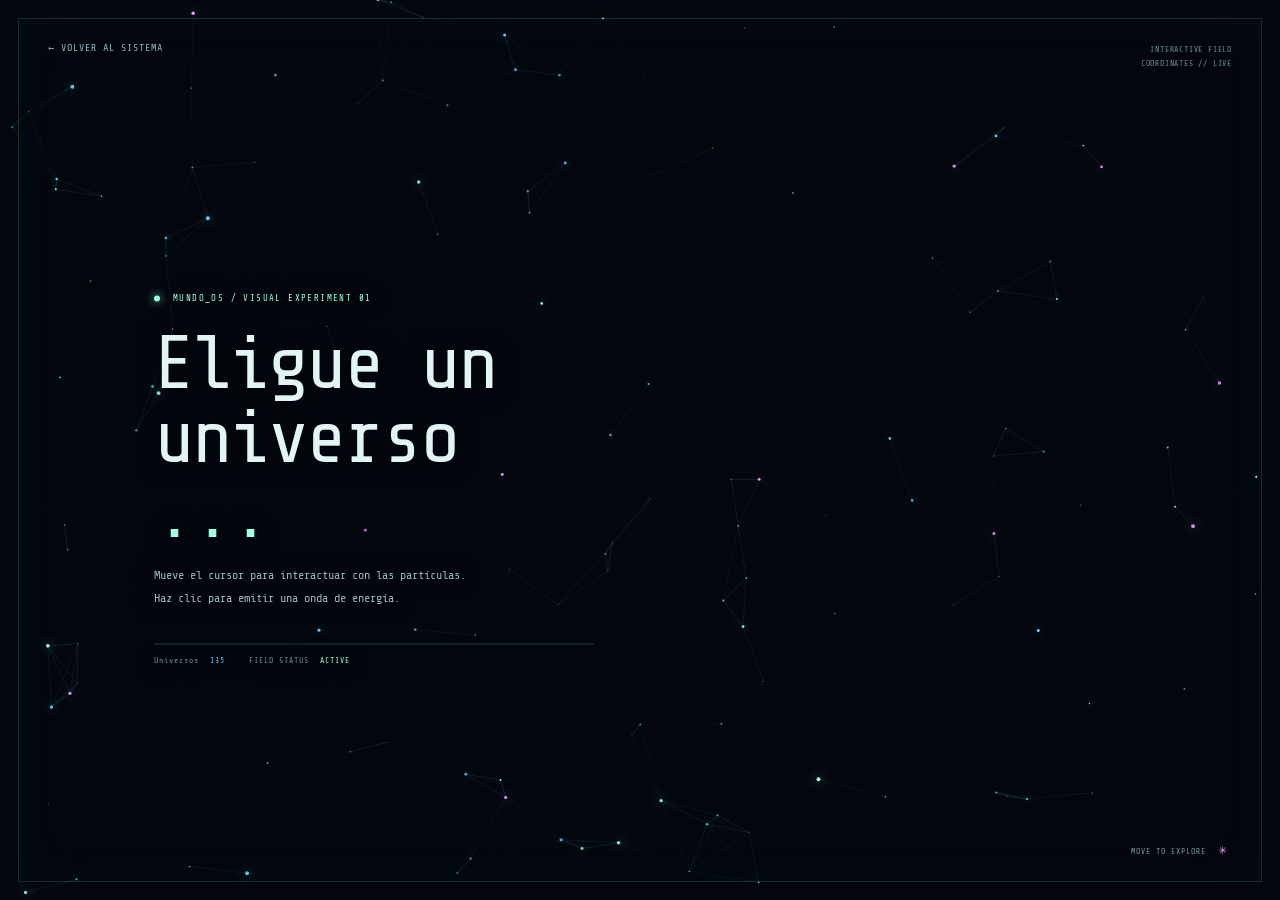
==== dos.html @ 9016fe4e "a" ====
<!DOCTYPE html>
<html lang="es">
<head>
    <meta charset="UTF-8">
    <meta name="viewport" content="width=device-width, initial-scale=1.0">
    <meta name="theme-color" content="#03070d">
    <title>Particle Lab | MUNDO OS</title>
    <link rel="stylesheet" href="css/particles.css">
</head>
<body>
    <canvas id="particle-canvas" aria-hidden="true"></canvas>
    <main class="particle-ui">
        <a class="back-link" href="index.html">← VOLVER AL SISTEMA</a>
        <section class="intro" aria-label="Sistema de partículas interactivo">
            <span class="eyebrow"><i></i> MUNDO_OS / VISUAL EXPERIMENT 01</span>
            <h1>Eligue un universo<br><span>...</span></h1>
            <p>Mueve el cursor para interactuar con las partículas.<br>Haz clic para emitir una onda de energía.</p>
            <div class="readout"><span>Universos <b id="particle-count">000</b></span><span>FIELD STATUS <b>ACTIVE</b></span></div>
        </section>
        <div class="corner-note">INTERACTIVE FIELD<br>COORDINATES // LIVE</div>
        <div class="mouse-hint" aria-hidden="true">MOVE TO EXPLORE <span>✳</span></div>
    </main>
    <script src="js/particles.js"></script>
</body>
</html>
---- css/particles.css ----
@import url('https://fonts.googleapis.com/css2?family=Share+Tech+Mono&display=swap');

:root { color-scheme: dark; --mint: #9fffe0; --blue: #64ccff; --pink: #ec9cff; }
* { box-sizing: border-box; }
html, body { width: 100%; min-width: 320px; height: 100%; margin: 0; }
body { overflow: hidden; background: #03070d; color: #e2f4f4; font-family: 'Share Tech Mono', monospace; }
#particle-canvas { position: fixed; inset: 0; width: 100%; height: 100%; display: block; }
.particle-ui { position: relative; width: 100%; height: 100%; pointer-events: none; }
.particle-ui a { pointer-events: auto; }
.particle-ui::before { content: ''; position: absolute; inset: 18px; border: 1px solid #8ee9dc2a; box-shadow: inset 0 0 50px #48cbb408; }
.back-link { position: absolute; top: 42px; left: 48px; color: #94b7bf; font-size: 10px; letter-spacing: 1px; text-decoration: none; }
.back-link:hover { color: var(--mint); }
.intro { position: absolute; top: 50%; left: clamp(35px, 12vw, 190px); width: min(440px, 70vw); transform: translateY(-43%); text-shadow: 0 2px 20px #03070d; }
.eyebrow { color: var(--mint); font-size: 9px; letter-spacing: 1.4px; }
.eyebrow i { display: inline-block; width: 6px; height: 6px; margin-right: 7px; border-radius: 50%; background: var(--mint); box-shadow: 0 0 10px var(--mint); }
h1 { margin: 22px 0 14px; font-size: clamp(38px, 6.5vw, 76px); font-weight: 400; line-height: .98; letter-spacing: -3px; }
h1 span { color: var(--mint); }
.intro p { color: #9bb7bd; font-size: 12px; line-height: 1.9; }
.readout { display: flex; gap: 24px; margin-top: 33px; padding-top: 12px; border-top: 1px solid #72d7cb44; color: #72929a; font-size: 8px; letter-spacing: 1px; }
.readout b { margin-left: 6px; color: var(--blue); font-weight: 400; }
.readout span:last-child b { color: var(--mint); }
.corner-note { position: absolute; right: 48px; top: 43px; color: #6f909a; font-size: 8px; line-height: 1.8; text-align: right; letter-spacing: .8px; }
.mouse-hint { position: absolute; right: 52px; bottom: 43px; color: #7798a0; font-size: 8px; letter-spacing: 1px; }
.mouse-hint span { margin-left: 8px; color: var(--pink); font-size: 14px; }
@media (max-width: 600px) {
    .particle-ui::before { inset: 9px; }
    .back-link { top: 28px; left: 27px; font-size: 8px; }
    .intro { left: 9vw; width: 82vw; transform: translateY(-38%); }
    h1 { font-size: clamp(42px, 12vw, 66px); letter-spacing: -2px; }
    .corner-note { top: auto; right: 28px; bottom: 34px; font-size: 7px; }
    .mouse-hint { display: none; }
    .readout { gap: 15px; }
}
@media (prefers-reduced-motion: reduce) { *, *::before, *::after { scroll-behavior: auto !important; } }
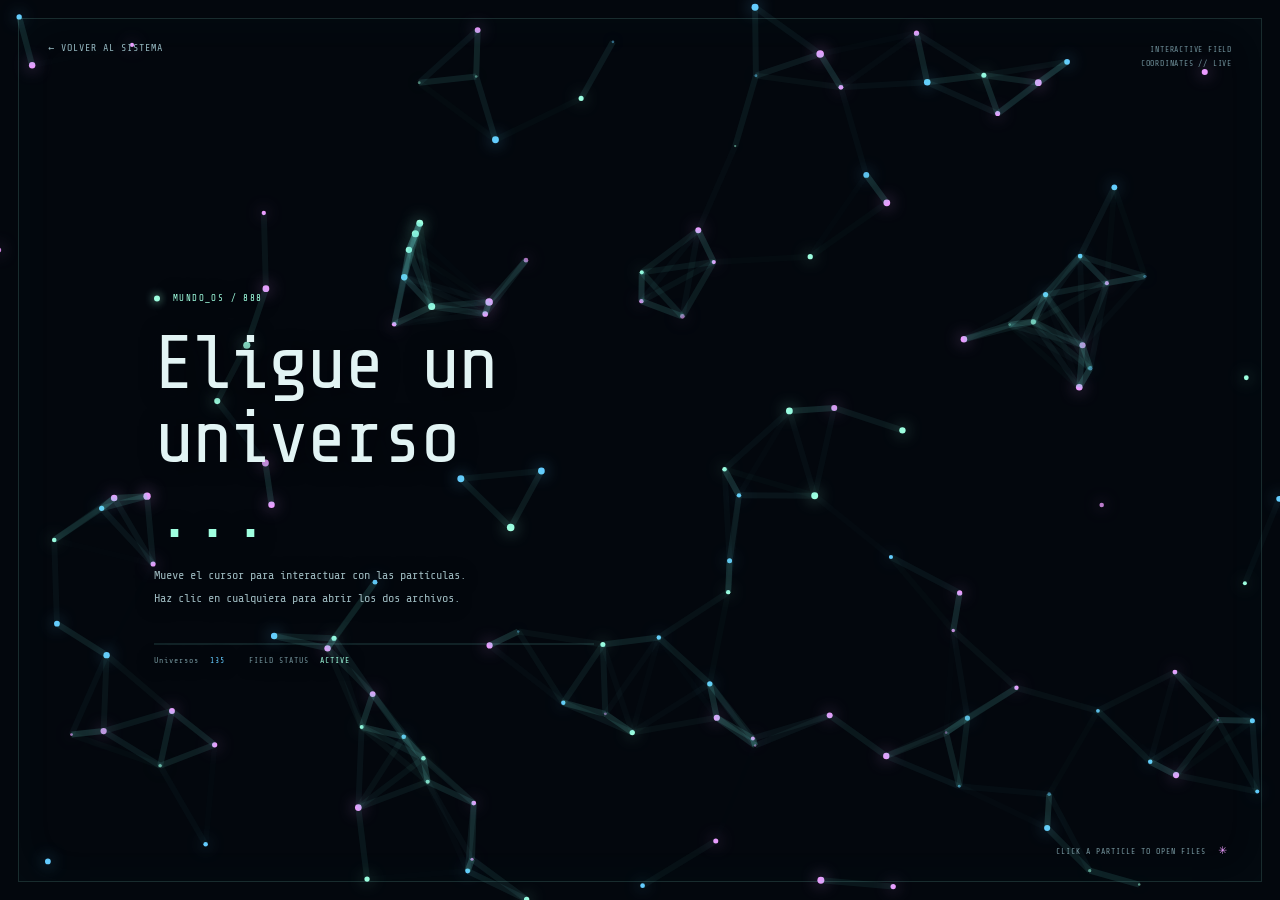
==== commit 9c4edb78: "cambios" ====
--- a/dos.html
+++ b/dos.html
@@ -12,13 +12,13 @@
     <main class="particle-ui">
         <a class="back-link" href="index.html">← VOLVER AL SISTEMA</a>
         <section class="intro" aria-label="Sistema de partículas interactivo">
-            <span class="eyebrow"><i></i> MUNDO_OS / VISUAL EXPERIMENT 01</span>
+            <span class="eyebrow"><i></i> MUNDO_OS / 888</span>
             <h1>Eligue un universo<br><span>...</span></h1>
-            <p>Mueve el cursor para interactuar con las partículas.<br>Haz clic para emitir una onda de energía.</p>
+            <p>Mueve el cursor para interactuar con las partículas.<br>Haz clic en cualquiera para abrir los dos archivos.</p>
             <div class="readout"><span>Universos <b id="particle-count">000</b></span><span>FIELD STATUS <b>ACTIVE</b></span></div>
         </section>
         <div class="corner-note">INTERACTIVE FIELD<br>COORDINATES // LIVE</div>
-        <div class="mouse-hint" aria-hidden="true">MOVE TO EXPLORE <span>✳</span></div>
+        <div class="mouse-hint" aria-hidden="true">CLICK A PARTICLE TO OPEN FILES <span>✳</span></div>
     </main>
     <script src="js/particles.js"></script>
 </body>
--- a/css/particles.css
+++ b/css/particles.css
@@ -12,8 +12,30 @@
 .back-link:hover { color: var(--mint); }
 .intro { position: absolute; top: 50%; left: clamp(35px, 12vw, 190px); width: min(440px, 70vw); transform: translateY(-43%); text-shadow: 0 2px 20px #03070d; }
 .eyebrow { color: var(--mint); font-size: 9px; letter-spacing: 1.4px; }
-.eyebrow i { display: inline-block; width: 6px; height: 6px; margin-right: 7px; border-radius: 50%; background: var(--mint); box-shadow: 0 0 10px var(--mint); }
-h1 { margin: 22px 0 14px; font-size: clamp(38px, 6.5vw, 76px); font-weight: 400; line-height: .98; letter-spacing: -3px; }
+.eyebrow i {
+    display: inline-block;
+    width: 6px;
+    height: 6px;
+    margin-right: 7px;
+    border-radius: 50%;
+    background: var(--mint);
+    box-shadow: 0 0 10px var(--mint);
+    animation: status-blink 1.4s ease-in-out infinite;
+}
+
+@keyframes status-blink {
+    0%, 100% {
+        opacity: 1;
+        transform: scale(1);
+        box-shadow: 0 0 4px var(--mint), 0 0 10px var(--mint);
+    }
+
+    50% {
+        opacity: .35;
+        transform: scale(.75);
+        box-shadow: 0 0 2px var(--mint), 0 0 5px var(--mint);
+    }
+}h1 { margin: 22px 0 14px; font-size: clamp(38px, 6.5vw, 76px); font-weight: 400; line-height: .98; letter-spacing: -3px; }
 h1 span { color: var(--mint); }
 .intro p { color: #9bb7bd; font-size: 12px; line-height: 1.9; }
 .readout { display: flex; gap: 24px; margin-top: 33px; padding-top: 12px; border-top: 1px solid #72d7cb44; color: #72929a; font-size: 8px; letter-spacing: 1px; }
@@ -23,7 +45,7 @@
 .mouse-hint { position: absolute; right: 52px; bottom: 43px; color: #7798a0; font-size: 8px; letter-spacing: 1px; }
 .mouse-hint span { margin-left: 8px; color: var(--pink); font-size: 14px; }
 @media (max-width: 600px) {
-    .particle-ui::before { inset: 9px; }
+    .particle-ui::before { inset: 18px; }
     .back-link { top: 28px; left: 27px; font-size: 8px; }
     .intro { left: 9vw; width: 82vw; transform: translateY(-38%); }
     h1 { font-size: clamp(42px, 12vw, 66px); letter-spacing: -2px; }
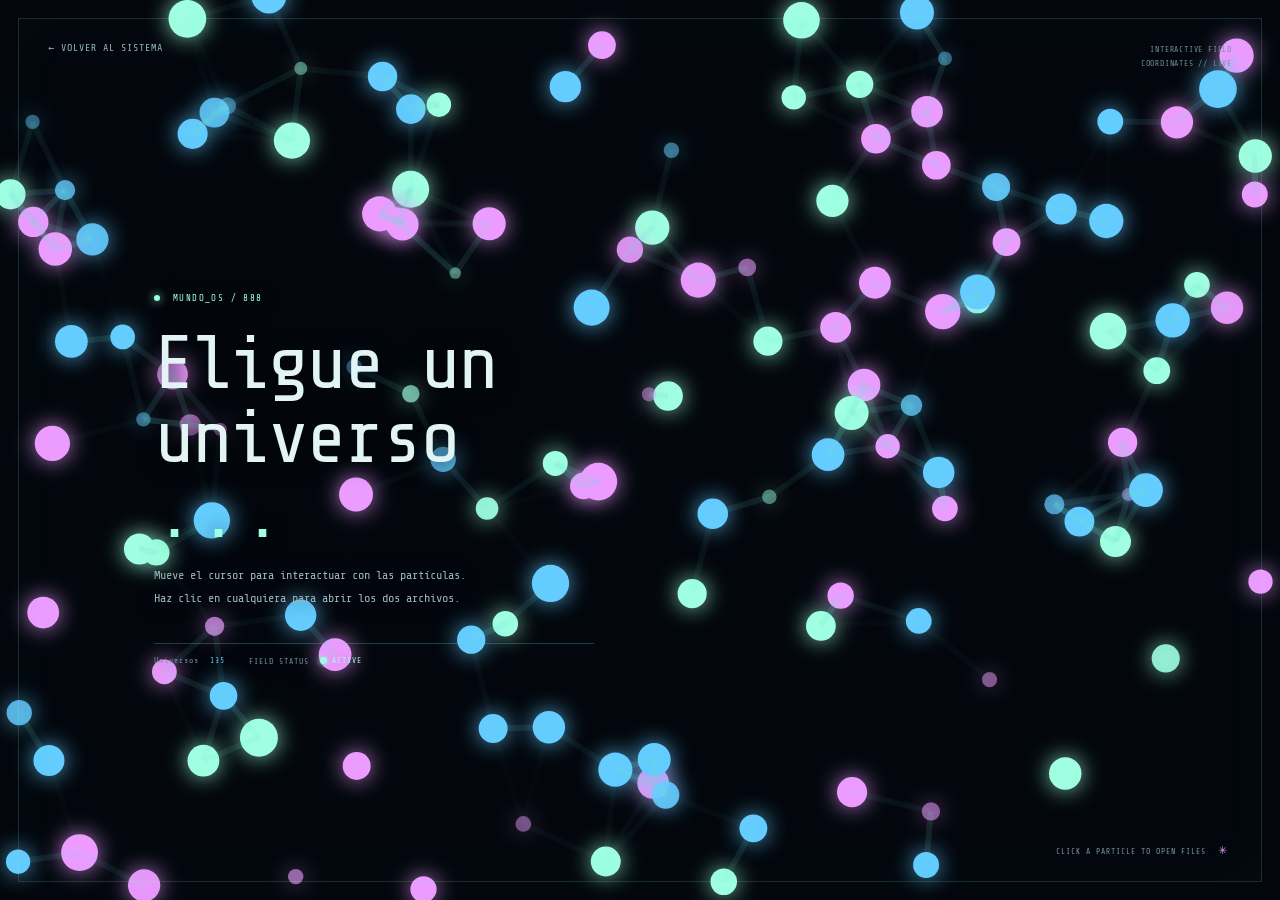
==== commit 473802de: "bien" ====
--- a/dos.html
+++ b/dos.html
@@ -5,7 +5,7 @@
     <meta name="viewport" content="width=device-width, initial-scale=1.0">
     <meta name="theme-color" content="#03070d">
     <title>Particle Lab | MUNDO OS</title>
-    <link rel="stylesheet" href="css/particles.css">
+    <link rel="stylesheet" href="css/particles.css?v=20261110-2">
 </head>
 <body>
     <canvas id="particle-canvas" aria-hidden="true"></canvas>
@@ -13,13 +13,13 @@
         <a class="back-link" href="index.html">← VOLVER AL SISTEMA</a>
         <section class="intro" aria-label="Sistema de partículas interactivo">
             <span class="eyebrow"><i></i> MUNDO_OS / 888</span>
-            <h1>Eligue un universo<br><span>...</span></h1>
+            <h1>Eligue un universo<br><span class="title-dots" aria-label="cargando"><i>.</i><i>.</i><i>.</i></span></h1>
             <p>Mueve el cursor para interactuar con las partículas.<br>Haz clic en cualquiera para abrir los dos archivos.</p>
-            <div class="readout"><span>Universos <b id="particle-count">000</b></span><span>FIELD STATUS <b>ACTIVE</b></span></div>
+            <div class="readout"><span>Universos <b id="particle-count">000</b></span><span>FIELD STATUS <b class="field-state"><i class="activity-dot" aria-hidden="true"></i>ACTIVE</b></span></div>
         </section>
         <div class="corner-note">INTERACTIVE FIELD<br>COORDINATES // LIVE</div>
         <div class="mouse-hint" aria-hidden="true">CLICK A PARTICLE TO OPEN FILES <span>✳</span></div>
     </main>
-    <script src="js/particles.js"></script>
+    <script src="js/particles.js?v=20261110-2"></script>
 </body>
 </html>
--- a/css/particles.css
+++ b/css/particles.css
@@ -37,10 +37,20 @@
     }
 }h1 { margin: 22px 0 14px; font-size: clamp(38px, 6.5vw, 76px); font-weight: 400; line-height: .98; letter-spacing: -3px; }
 h1 span { color: var(--mint); }
+.title-dots { display: inline-flex; gap: .08em; }
+.title-dots i { font-style: normal; animation: dot-sequence 1.2s ease-in-out infinite; }
+.title-dots i:nth-child(2) { animation-delay: .2s; }
+.title-dots i:nth-child(3) { animation-delay: .4s; }
+@keyframes dot-sequence {
+    0%, 65%, 100% { opacity: .25; text-shadow: none; transform: scale(.8); }
+    18%, 38% { opacity: 1; text-shadow: 0 0 14px var(--mint); transform: scale(1.15); }
+}
 .intro p { color: #9bb7bd; font-size: 12px; line-height: 1.9; }
 .readout { display: flex; gap: 24px; margin-top: 33px; padding-top: 12px; border-top: 1px solid #72d7cb44; color: #72929a; font-size: 8px; letter-spacing: 1px; }
 .readout b { margin-left: 6px; color: var(--blue); font-weight: 400; }
 .readout span:last-child b { color: var(--mint); }
+.readout .field-state { display: inline-flex; align-items: center; gap: 5px; }
+.activity-dot { width: 7px; height: 7px; border-radius: 50%; background: var(--mint); box-shadow: 0 0 5px var(--mint); animation: status-blink 1s ease-in-out infinite; }
 .corner-note { position: absolute; right: 48px; top: 43px; color: #6f909a; font-size: 8px; line-height: 1.8; text-align: right; letter-spacing: .8px; }
 .mouse-hint { position: absolute; right: 52px; bottom: 43px; color: #7798a0; font-size: 8px; letter-spacing: 1px; }
 .mouse-hint span { margin-left: 8px; color: var(--pink); font-size: 14px; }
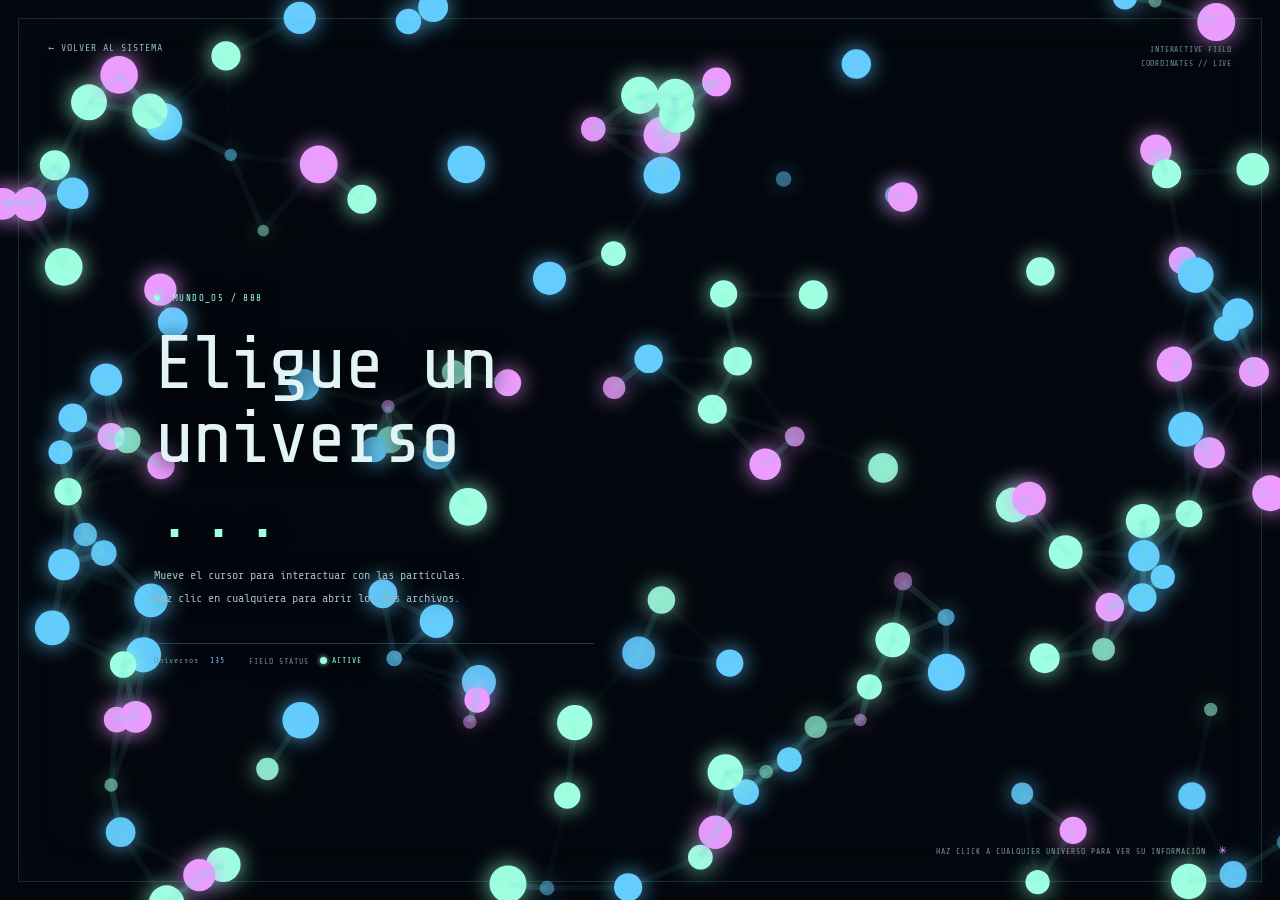
==== commit c537bf46: "S" ====
--- a/dos.html
+++ b/dos.html
@@ -12,13 +12,13 @@
     <main class="particle-ui">
         <a class="back-link" href="index.html">← VOLVER AL SISTEMA</a>
         <section class="intro" aria-label="Sistema de partículas interactivo">
-            <span class="eyebrow"><i></i> MUNDO_OS / 888</span>
+            <span class="eyebrow"><i></i> MUNDO_O5 / 888</span>
             <h1>Eligue un universo<br><span class="title-dots" aria-label="cargando"><i>.</i><i>.</i><i>.</i></span></h1>
             <p>Mueve el cursor para interactuar con las partículas.<br>Haz clic en cualquiera para abrir los dos archivos.</p>
             <div class="readout"><span>Universos <b id="particle-count">000</b></span><span>FIELD STATUS <b class="field-state"><i class="activity-dot" aria-hidden="true"></i>ACTIVE</b></span></div>
         </section>
         <div class="corner-note">INTERACTIVE FIELD<br>COORDINATES // LIVE</div>
-        <div class="mouse-hint" aria-hidden="true">CLICK A PARTICLE TO OPEN FILES <span>✳</span></div>
+        <div class="mouse-hint" aria-hidden="true">HAZ CLICK A CUALQUIER UNIVERSO PARA VER SU INFORMACIÓN <span>✳</span></div>
     </main>
     <script src="js/particles.js?v=20261110-2"></script>
 </body>
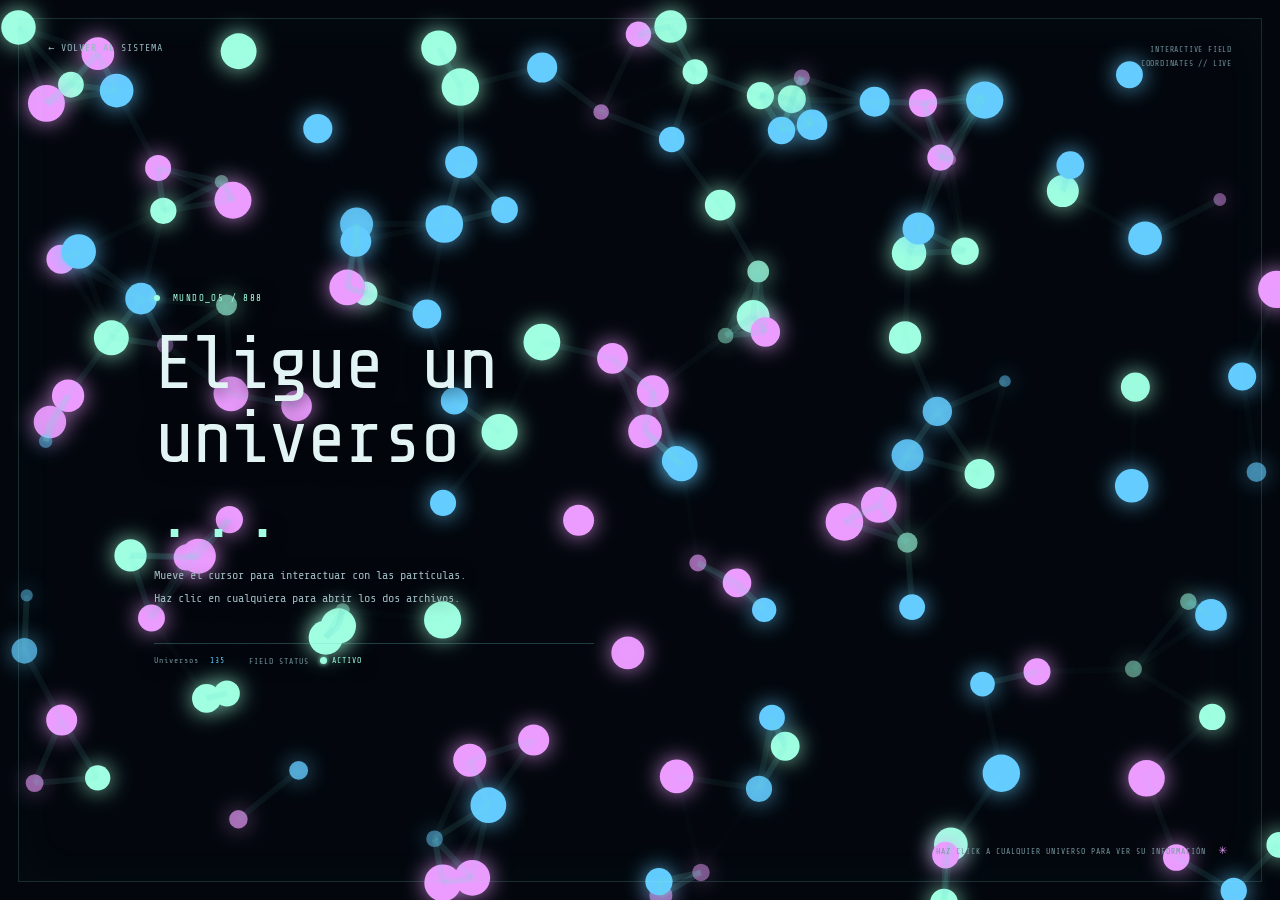
==== commit f9052daa: "SSSS" ====
--- a/dos.html
+++ b/dos.html
@@ -4,7 +4,7 @@
     <meta charset="UTF-8">
     <meta name="viewport" content="width=device-width, initial-scale=1.0">
     <meta name="theme-color" content="#03070d">
-    <title>Particle Lab | MUNDO OS</title>
+    <title>Particle Lab | ●  ACTUAL MUNDO OS</title>
     <link rel="stylesheet" href="css/particles.css?v=20261110-2">
 </head>
 <body>
@@ -15,7 +15,7 @@
             <span class="eyebrow"><i></i> MUNDO_O5 / 888</span>
             <h1>Eligue un universo<br><span class="title-dots" aria-label="cargando"><i>.</i><i>.</i><i>.</i></span></h1>
             <p>Mueve el cursor para interactuar con las partículas.<br>Haz clic en cualquiera para abrir los dos archivos.</p>
-            <div class="readout"><span>Universos <b id="particle-count">000</b></span><span>FIELD STATUS <b class="field-state"><i class="activity-dot" aria-hidden="true"></i>ACTIVE</b></span></div>
+            <div class="readout"><span>Universos <b id="particle-count">000</b></span><span>FIELD STATUS <b class="field-state"><i class="activity-dot" aria-hidden="true"></i>ACTIVO</b></span></div>
         </section>
         <div class="corner-note">INTERACTIVE FIELD<br>COORDINATES // LIVE</div>
         <div class="mouse-hint" aria-hidden="true">HAZ CLICK A CUALQUIER UNIVERSO PARA VER SU INFORMACIÓN <span>✳</span></div>
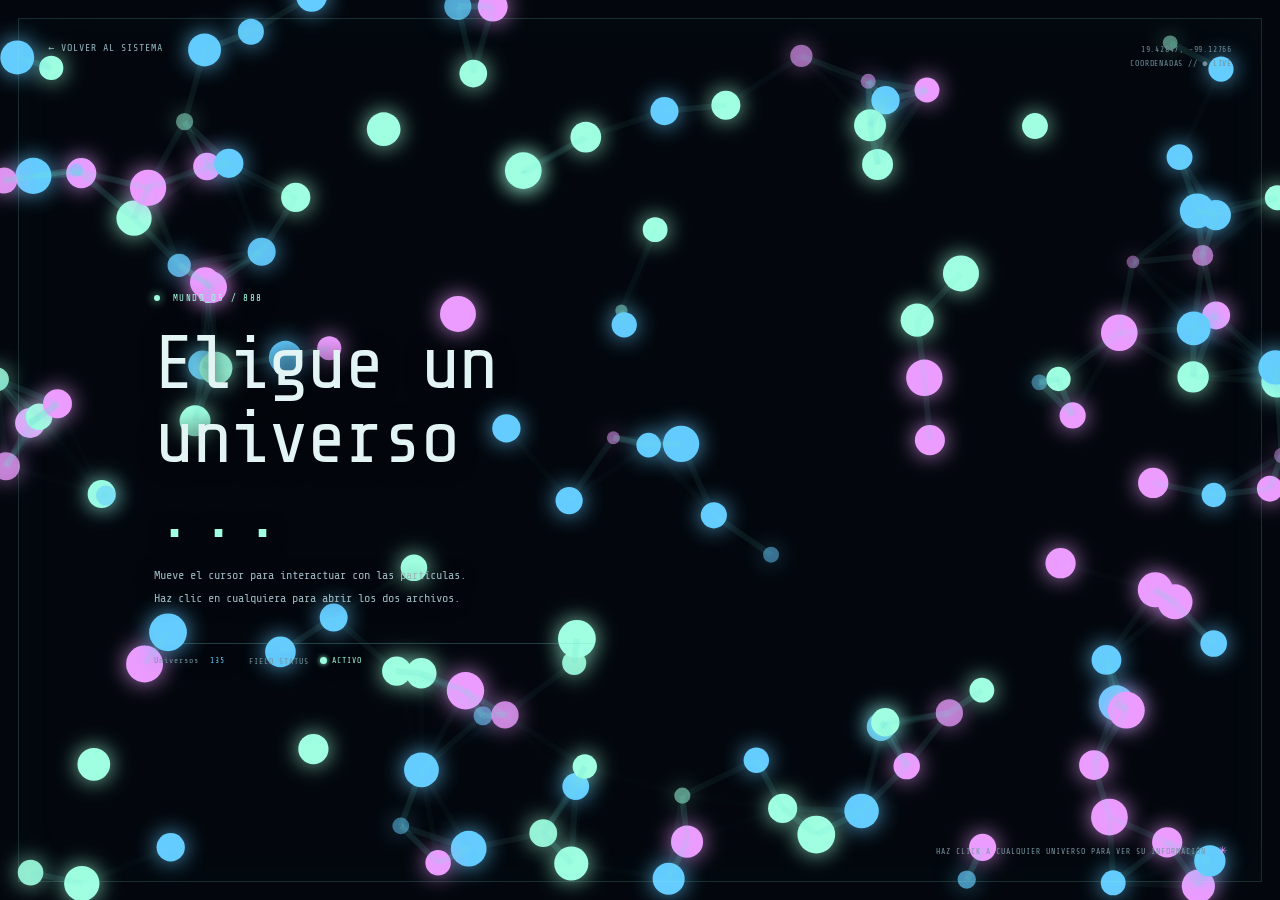
==== commit 39eb4437: "eso" ====
--- a/dos.html
+++ b/dos.html
@@ -17,7 +17,7 @@
             <p>Mueve el cursor para interactuar con las partículas.<br>Haz clic en cualquiera para abrir los dos archivos.</p>
             <div class="readout"><span>Universos <b id="particle-count">000</b></span><span>FIELD STATUS <b class="field-state"><i class="activity-dot" aria-hidden="true"></i>ACTIVO</b></span></div>
         </section>
-        <div class="corner-note">INTERACTIVE FIELD<br>COORDINATES // LIVE</div>
+        <div class="corner-note">19.42847, -99.12766<br>COORDENADAS // ● LIVE</div>
         <div class="mouse-hint" aria-hidden="true">HAZ CLICK A CUALQUIER UNIVERSO PARA VER SU INFORMACIÓN <span>✳</span></div>
     </main>
     <script src="js/particles.js?v=20261110-2"></script>
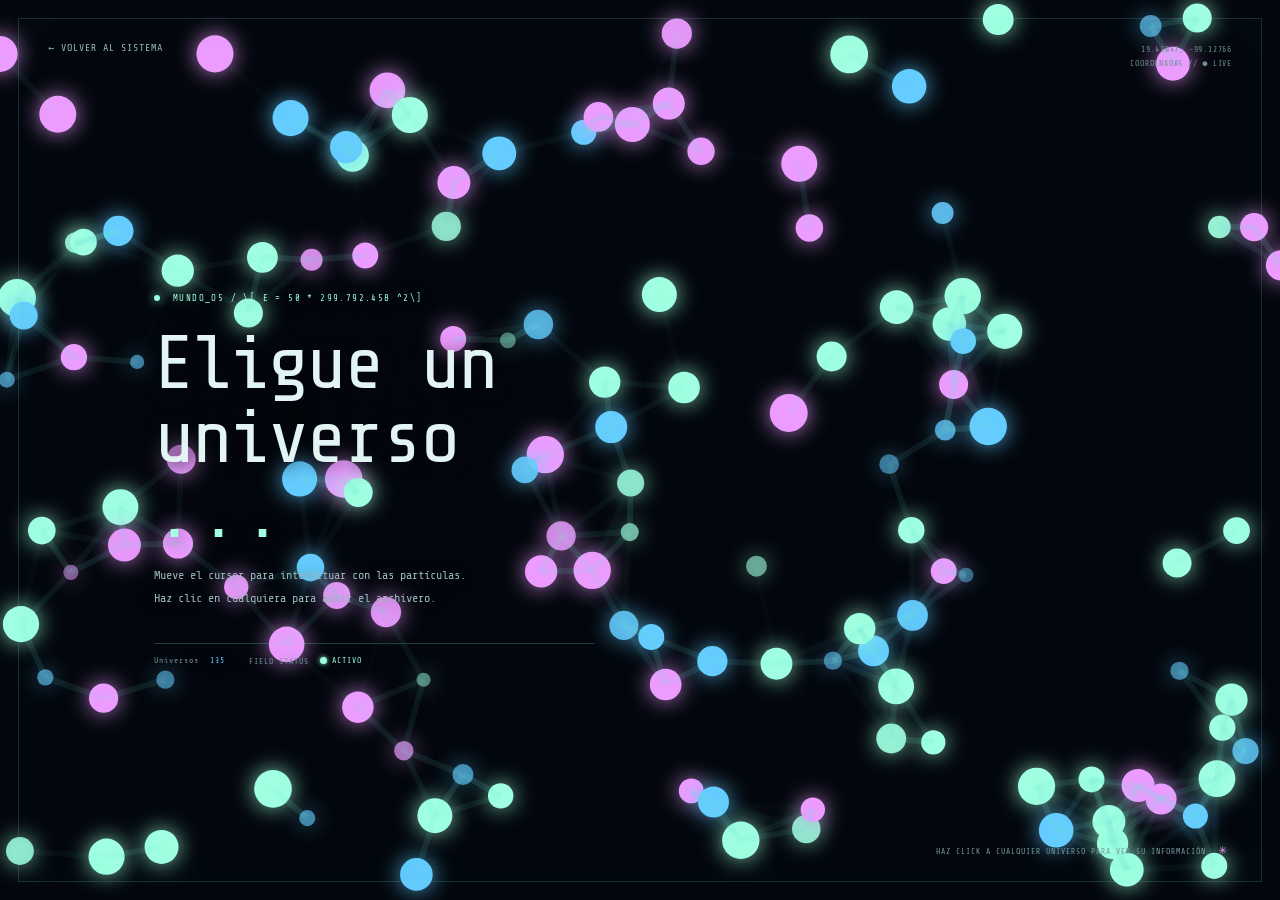
==== commit 95e768b3: "TODO" ====
--- a/dos.html
+++ b/dos.html
@@ -12,9 +12,10 @@
     <main class="particle-ui">
         <a class="back-link" href="index.html">← VOLVER AL SISTEMA</a>
         <section class="intro" aria-label="Sistema de partículas interactivo">
-            <span class="eyebrow"><i></i> MUNDO_O5 / 888</span>
+            <span class="eyebrow"><i></i> MUNDO_O5 / \[
+E = 50 * 299.792.458 ^2\]</span>
             <h1>Eligue un universo<br><span class="title-dots" aria-label="cargando"><i>.</i><i>.</i><i>.</i></span></h1>
-            <p>Mueve el cursor para interactuar con las partículas.<br>Haz clic en cualquiera para abrir los dos archivos.</p>
+            <p>Mueve el cursor para interactuar con las partículas.<br>Haz clic en cualquiera para abrir el archivero.</p>
             <div class="readout"><span>Universos <b id="particle-count">000</b></span><span>FIELD STATUS <b class="field-state"><i class="activity-dot" aria-hidden="true"></i>ACTIVO</b></span></div>
         </section>
         <div class="corner-note">19.42847, -99.12766<br>COORDENADAS // ● LIVE</div>
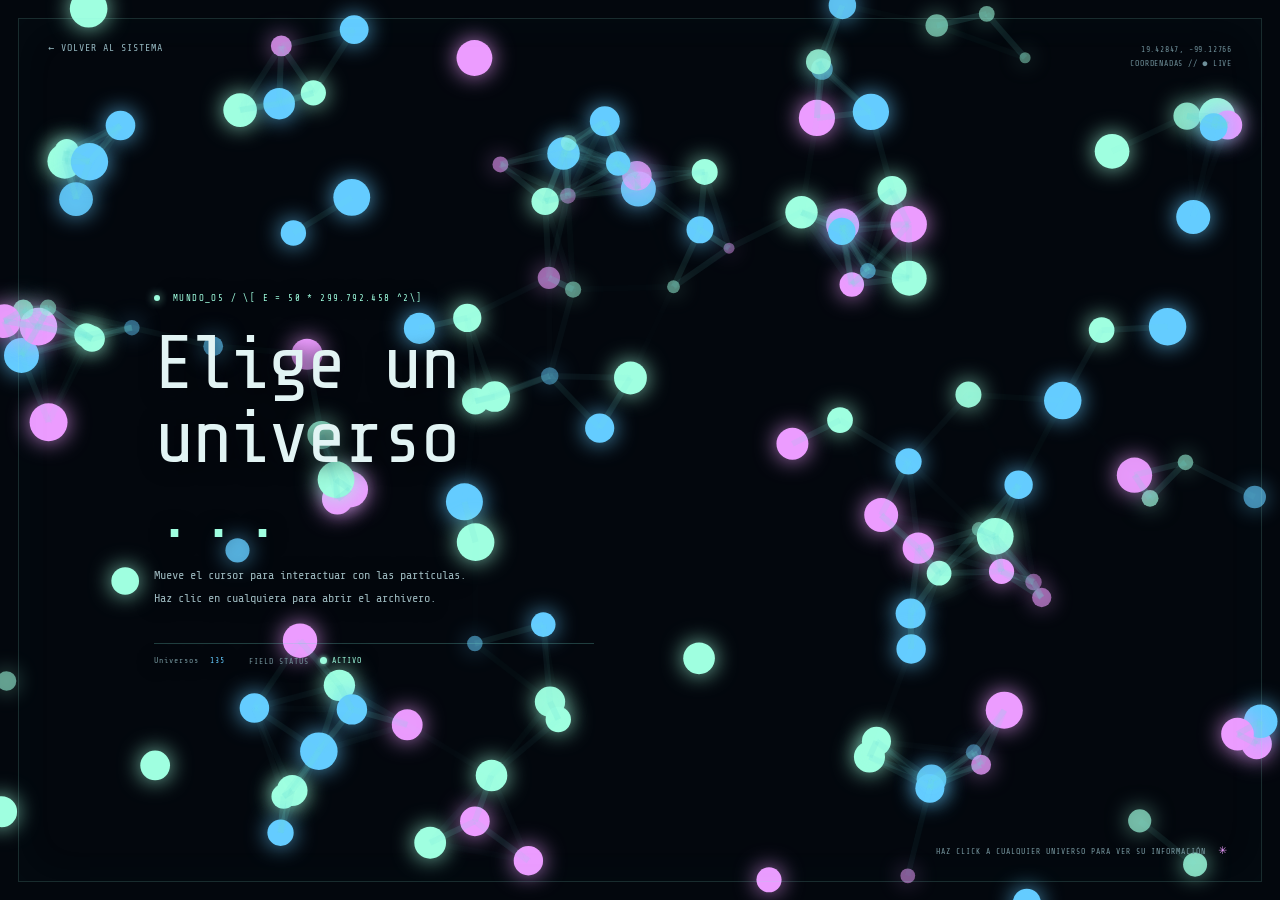
==== commit ceca1517: "ya" ====
--- a/dos.html
+++ b/dos.html
@@ -14,7 +14,7 @@
         <section class="intro" aria-label="Sistema de partículas interactivo">
             <span class="eyebrow"><i></i> MUNDO_O5 / \[
 E = 50 * 299.792.458 ^2\]</span>
-            <h1>Eligue un universo<br><span class="title-dots" aria-label="cargando"><i>.</i><i>.</i><i>.</i></span></h1>
+            <h1>Elige un universo<br><span class="title-dots" aria-label="cargando"><i>.</i><i>.</i><i>.</i></span></h1>
             <p>Mueve el cursor para interactuar con las partículas.<br>Haz clic en cualquiera para abrir el archivero.</p>
             <div class="readout"><span>Universos <b id="particle-count">000</b></span><span>FIELD STATUS <b class="field-state"><i class="activity-dot" aria-hidden="true"></i>ACTIVO</b></span></div>
         </section>
